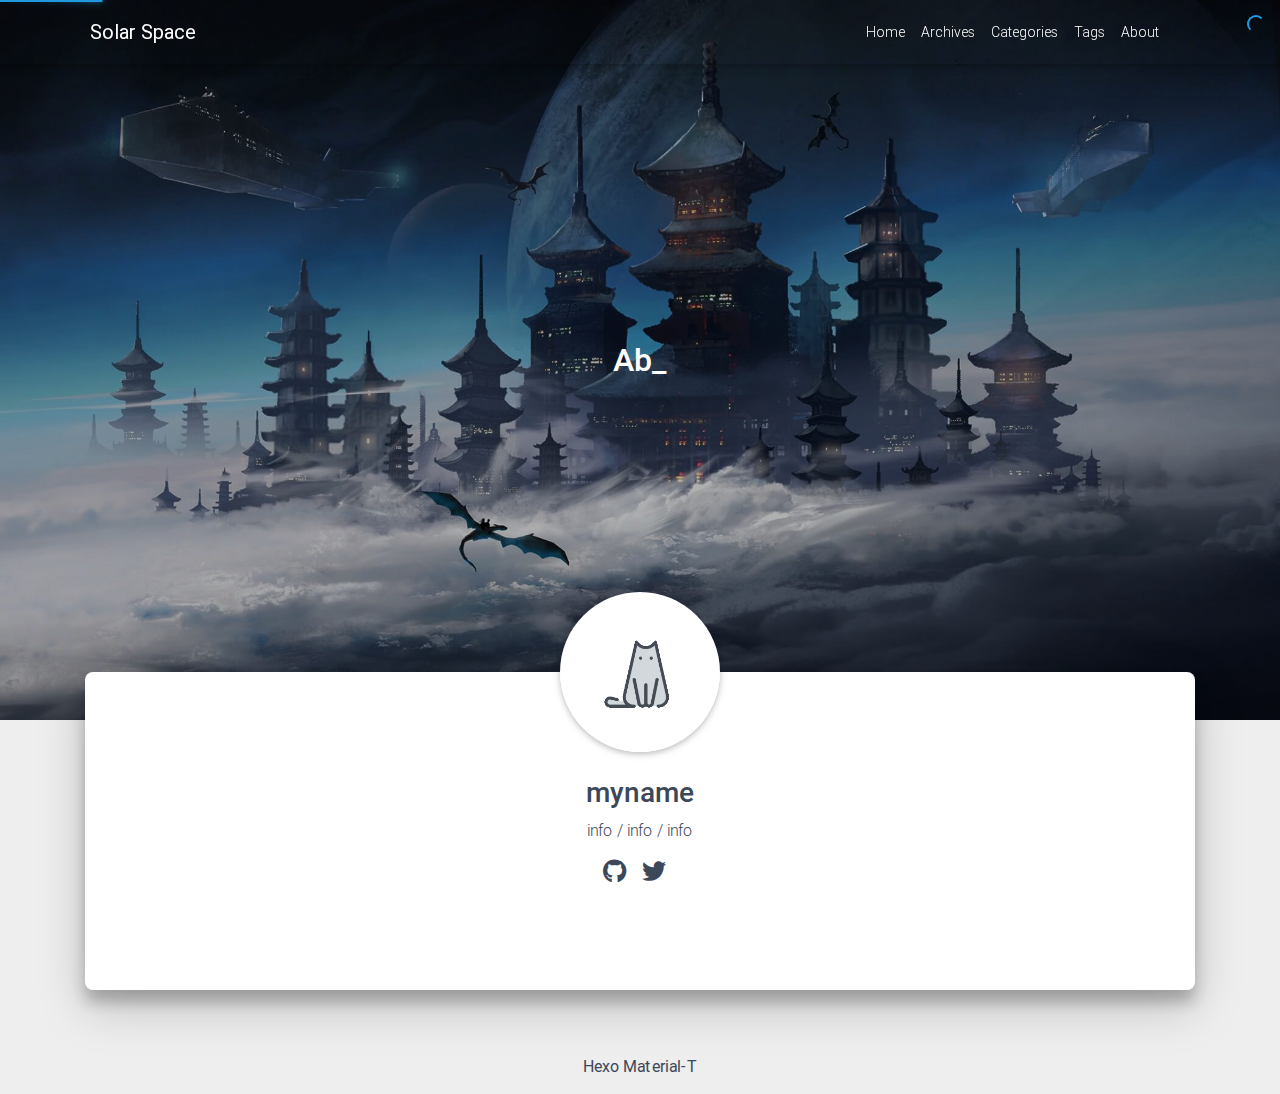
==== about/index.html @ 15e22bde "Site updated: 2019-08-29 12:26:09" ====
<!DOCTYPE html>
<html lang="zh-CN">





<head><meta name="generator" content="Hexo 3.8.0">
    <meta charset="UTF-8">
    <link rel="apple-touch-icon" sizes="76x76" href="/img/apple-touch-icon.png">
    <link rel="icon" type="image/png" href="/img/favicon.png">
    <meta name="viewport" content="width=device-width, initial-scale=1.0, maximum-scale=1.0, user-scalable=no, shrink-to-fit=no">
    <meta http-equiv="x-ua-compatible" content="ie=edge">
    <meta name="description" content>
    <meta name="author" content="Xuwu Zhou">
    <meta name="keywords" content>
    <title>About ~ Solar Space</title>
    <link rel="stylesheet" href="/lib/font-awesome/css/all.min.css?v=5.7.2">
    <link rel="stylesheet" href="/lib/mdbootstrap/css/bootstrap.min.css?v=4.3.1">
    <link rel="stylesheet" href="/lib/mdbootstrap/css/mdb.min.css?v=4.8.7">
    <link rel="stylesheet" href="/lib/github-markdown/github-markdown.min.css">
    <link rel="stylesheet" href="/lib/nprogress/nprogress.css?v=0.2.0">
    <link rel="stylesheet" href="//at.alicdn.com/t/font_1067060_qzomjdt8bmp.css">
    
        <link rel="stylesheet" href="/lib/prettify/tomorrow-night-eighties.min.css">
    
    <link rel="stylesheet" href="/css/main.css">

    
</head>


<body>
<header style="height: 80vh;">
    <nav id="navbar" class="navbar fixed-top  navbar-expand-lg navbar-dark scrolling-navbar">
<div class="container">
    <a class="navbar-brand" href="/">&nbsp;<strong>Solar Space</strong>&nbsp;</a>

    <button id="navbar-toggler-btn" class="navbar-toggler" type="button" data-toggle="collapse" data-target="#navbarSupportedContent" aria-controls="navbarSupportedContent" aria-expanded="false" aria-label="Toggle navigation">
        <div class="animated-icon"><span></span><span></span><span></span></div>
    </button>

    <!-- Collapsible content -->
    <div class="collapse navbar-collapse" id="navbarSupportedContent">
        <ul class="navbar-nav ml-auto text-center">
            
            <li class="nav-item">
                <a class="nav-link" href="/">Home</a>
            </li>
            
            <li class="nav-item">
                <a class="nav-link" href="/archives/">Archives</a>
            </li>
            
            <li class="nav-item">
                <a class="nav-link" href="/categories/">Categories</a>
            </li>
            
            <li class="nav-item">
                <a class="nav-link" href="/tags/">Tags</a>
            </li>
            
            <li class="nav-item">
                <a class="nav-link" href="/about/">About</a>
            </li>
            
            
                <li class="nav-item" id="search-btn">
                    <a class="nav-link" data-toggle="modal" data-target="#modalSearch">&nbsp;&nbsp;<i class="iconfont icon-search"></i>&nbsp;&nbsp;</a>
                </li>
            
        </ul>
    </div>
</div>


</nav>
    <div class="view intro-2"
         style="background: url('/img/about.jpg')no-repeat center center;background-size: cover;">
        <div class="full-bg-img">
            <div class="mask rgba-black-light flex-center">
                <div class="container text-center white-text wow fadeInUp">
                    <span class="h2" id="subtitle">
                        
                    </span>
                    
                </div>
            </div>
        </div>
    </div>
</header>

<main>
    
        <div class="container nopadding-md">
            <div class="py-5 z-depth-3 board">
                
                    <div class="about-avatar">
                        <img src="/img/avatar.png"
                             class="img-fluid z-depth-1 rounded-circle"
                             alt="avatar">
                    </div>
                
                <div class="container">
                    <div class="row">
                        <div class="col-12 col-md-10 m-auto">
                            

<div class="text-center">
    <p class="h3">myname</p>
    <p>info / info / info</p>
    
        <a href="https://github.com" class="h4"><i class="fab fa-github" aria-hidden="true"></i></a>
        &nbsp;&nbsp;
    
        <a href="https://twitter.com" class="h4"><i class="fab fa-twitter" aria-hidden="true"></i></a>
        &nbsp;&nbsp;
    
</div>
<div class="mt-5 markdown-body">
    
</div>
                        </div>
                    </div>
                </div>
            </div>
        </div>
    
</main>


    <div class="modal fade" id="modalSearch" tabindex="-1" role="dialog" aria-labelledby="ModalLabel" aria-hidden="true">
  <div class="modal-dialog modal-dialog-scrollable modal-lg" role="document">
    <div class="modal-content">
      <div class="modal-header text-center">
        <h4 class="modal-title w-100 font-weight-bold">Search</h4>
        <button type="button" id="local-search-close" class="close" data-dismiss="modal" aria-label="Close">
          <span aria-hidden="true">&times;</span>
        </button>
      </div>
      <div class="modal-body mx-3">
        <div class="md-form mb-5">
          <input type="text" id="local-search-input" class="form-control validate">
          <label data-error="None" data-success="success" for="local-search-input">关键词</label>
        </div>
        <div class="list-group" id="local-search-result"></div>
      </div>
    </div>
  </div>
</div>


<footer class="mt-5">
  <div class="text-center py-3">
    <a href="https://hexo.io" target="_blank" rel="nofollow noopener"><b>Hexo</b></a>
    <i class="iconfont icon-love"></i>
    <a href="https://github.com/0x2e/Material-T" target="_blank" rel="nofollow noopener"> <b>Material-T</b></a>
    <br>
    
  </div>
</footer>

  <!-- SCRIPTS -->
  <script src="/lib/mdbootstrap/js/jquery-3.4.1.min.js"></script>
  <script src="/lib/mdbootstrap/js/popper.min.js"></script>
  <script src="/lib/mdbootstrap/js/bootstrap.min.js?v=4.3.1"></script>
  <script src="/lib/mdbootstrap/js/mdb.min.js?v=4.8.7"></script>
  <script src="/lib/nprogress/nprogress.min.js?v=0.2.0"></script>
  <script src="/js/main.js"></script>
  
  
    <script src="/lib/prettify/prettify.min.js?v=0.1.0"></script>
    <script>
      $(document).ready(function(){
        $('pre').addClass('prettyprint linenums');
        prettyPrint();
      })
    </script>
  
  
    <script src="/lib/typed/typed.min.js?v=2.0.9"></script>
    <script>
        var typed = new Typed('#subtitle', {
          strings: [
            '  ',
            "About&nbsp;",
        ],
        cursorChar: "_",
        typeSpeed: 70,
        startDelay: 300, //开始之前延迟300毫秒
        loop: false,
        });
        $(".typed-cursor").addClass("h2");
    </script>
  
  
    <script src="/lib/anchor/anchor.min.js?v=4.2.0"></script>
    <script>
      anchors.options = {
        placement: "right",
        visible: "false",
        
      };
      var el = "h1,h2,h3,h4,h5,h6".split(",")
      var res = []
      for (item of el) {
        res.push(".markdown-body > " + item)
      }
      anchors.add(res.join(", "))
    </script>
  

  
    <script src="/js/local-search.js"></script>
    <script>
      var path = "/local-search.xml";
      var inputArea = document.querySelector("#local-search-input");
      inputArea.onclick = function(){ getSearchFile(path); this.onclick = null }
    </script>
  
</body>
</html>
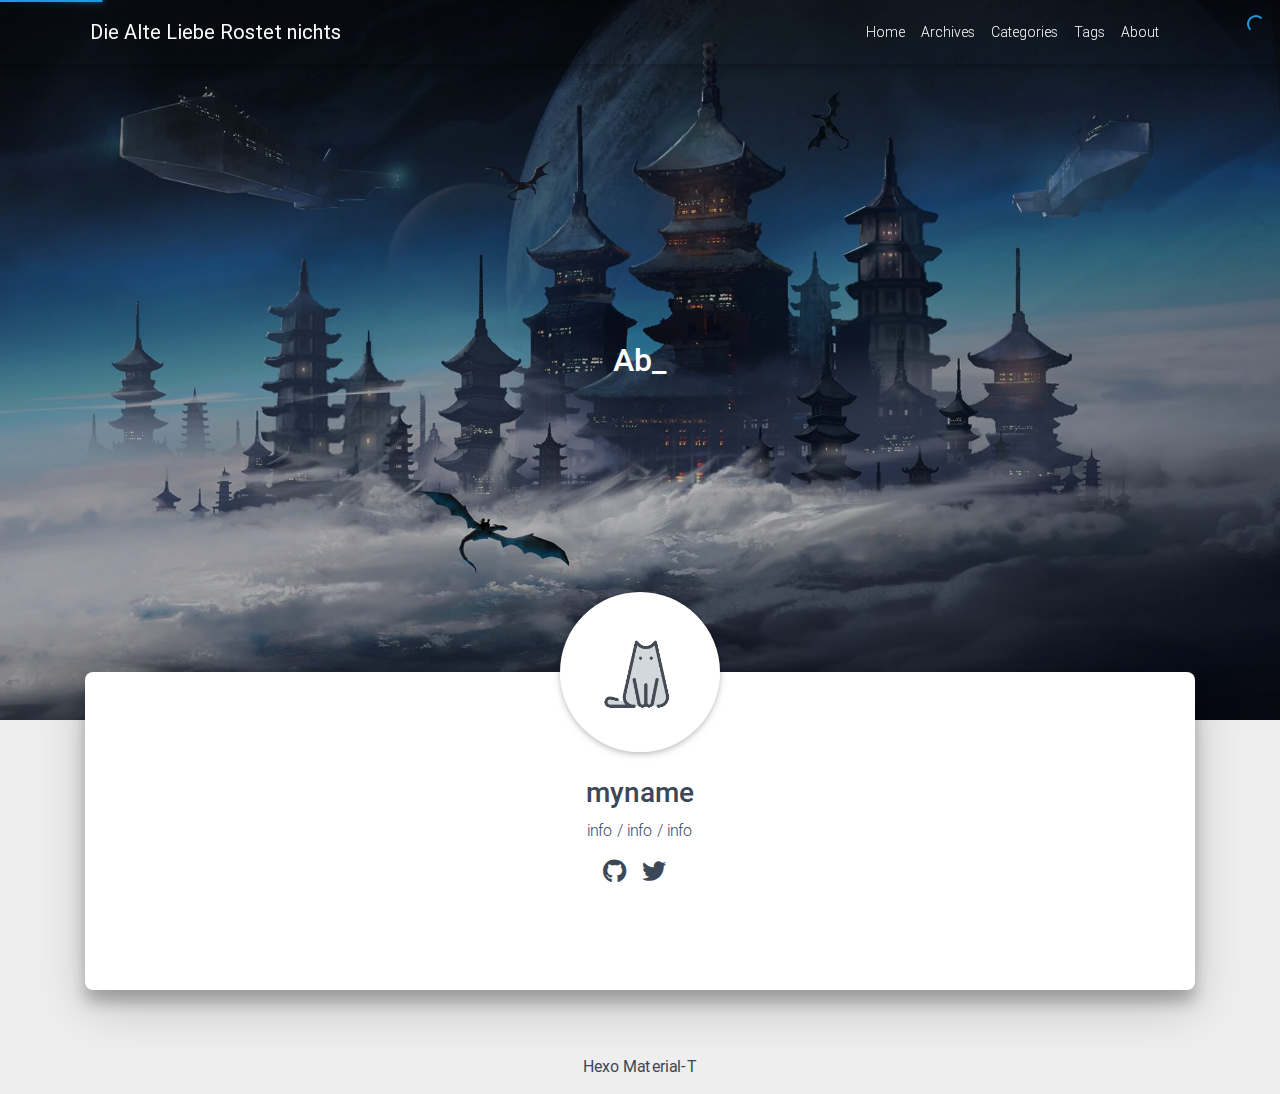
==== commit 46b07a56: "Site updated: 2019-08-29 12:38:17" ====
--- a/about/index.html
+++ b/about/index.html
@@ -14,7 +14,7 @@
     <meta name="description" content>
     <meta name="author" content="Xuwu Zhou">
     <meta name="keywords" content>
-    <title>About ~ Solar Space</title>
+    <title>About ~ Die Alte Liebe Rostet nichts</title>
     <link rel="stylesheet" href="/lib/font-awesome/css/all.min.css?v=5.7.2">
     <link rel="stylesheet" href="/lib/mdbootstrap/css/bootstrap.min.css?v=4.3.1">
     <link rel="stylesheet" href="/lib/mdbootstrap/css/mdb.min.css?v=4.8.7">
@@ -34,7 +34,7 @@
 <header style="height: 80vh;">
     <nav id="navbar" class="navbar fixed-top  navbar-expand-lg navbar-dark scrolling-navbar">
 <div class="container">
-    <a class="navbar-brand" href="/">&nbsp;<strong>Solar Space</strong>&nbsp;</a>
+    <a class="navbar-brand" href="/">&nbsp;<strong>Die Alte Liebe Rostet nichts</strong>&nbsp;</a>
 
     <button id="navbar-toggler-btn" class="navbar-toggler" type="button" data-toggle="collapse" data-target="#navbarSupportedContent" aria-controls="navbarSupportedContent" aria-expanded="false" aria-label="Toggle navigation">
         <div class="animated-icon"><span></span><span></span><span></span></div>
